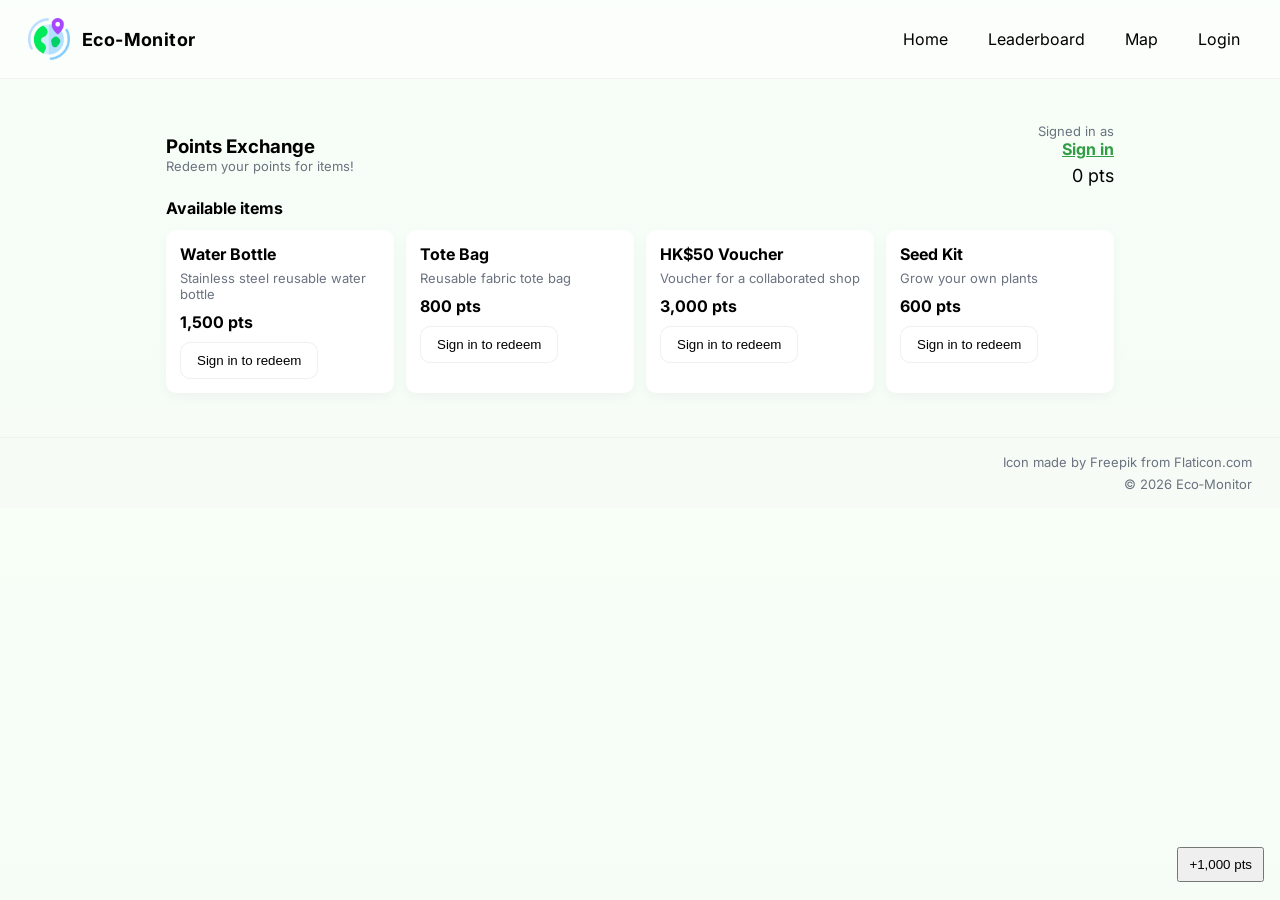
==== exchange.html @ 00a279bc "public ver" ====
<!DOCTYPE html>
<html lang="en">
<head>
  <meta charset="UTF-8">
  <meta name="viewport" content="width=device-width, initial-scale=1.0">
  <title>Eco‑Monitor — Exchange</title>
  <link rel="stylesheet" href="css/index.css">
  <link href="https://fonts.googleapis.com/css2?family=Inter:wght@300;600;800&display=swap" rel="stylesheet">
  <style>
    .exchange-wrap { max-width:980px; margin:28px auto; padding:16px; }
    .items { display:grid; grid-template-columns: repeat(auto-fit,minmax(220px,1fr)); gap:12px; margin-top:12px; }
    .item { padding:14px; border-radius:10px; background:var(--card); box-shadow:0 4px 12px rgba(0,0,0,0.04); }
    .item h4 { margin:0 0 6px 0; }
    .muted.small { color:var(--muted); font-size:13px; }
    .user-bar { display:flex;gap:12px;align-items:center;justify-content:space-between; margin-bottom:12px; }
    .msg { margin-top:10px; padding:8px 10px; border-radius:8px; }
    .msg.success { background:rgba(72,187,120,0.08); color:var(--accent); }
    .msg.error { background:rgba(255,80,80,0.06); color:#c93b3b; }
  </style>
  <script src="js/add-points.js"></script>
</head>
<body>
  <header>
    <div class="brand">
      <img src="img/world.png" alt="Eco-Monitor" class="brand-icon">
      <h1>Eco‑Monitor</h1>
    </div>
    <nav class="nav">
      <a class="button" href="index.html">Home</a>
      <a class="button" href="leaderboard.html">Leaderboard</a>
      <a class="button" href="map.html">Map</a>
      <a class="button" href="login.html">Login</a>
    </nav>
  </header>

  <main class="exchange-wrap">
    <div class="user-bar">
      <div>
        <h3 style="margin:0">Points Exchange</h3>
        <div class="muted small">Redeem your points for items!</div>
      </div>
      <div id="user-info" style="text-align:right;">
        <div class="muted small">Signed in as</div>
        <div id="user-name" style="font-weight:700">Not signed in</div>
        <div id="user-points" style="font-size:18px;margin-top:6px;">0 pts</div>
      </div>
    </div>

    <div id="msg-area"></div>

    <div>
      <strong>Available items</strong>
      <div class="items" id="items-grid">
        <!-- fallback static items so UI shows even if JS fails -->
        <div class="item"><h4>Water Bottle</h4><div class="muted small">Stainless steel reusable water bottle</div><div style="margin-top:10px;font-weight:700">1,500 pts</div></div>
        <div class="item"><h4>Tote Bag</h4><div class="muted small">Reusable fabric tote bag</div><div style="margin-top:10px;font-weight:700">800 pts</div></div>
        <div class="item"><h4>HK$50 Voucher</h4><div class="muted small">Voucher for a collaborated shop</div><div style="margin-top:10px;font-weight:700">3,000 pts</div></div>
        <div class="item"><h4>Seed Kit</h4><div class="muted small">Grow your own plants</div><div style="margin-top:10px;font-weight:700">600 pts</div></div>
      </div>
    </div>
  </main>

  <footer class="site-footer" style="margin-top:28px;">
    <div class="footer-right">
      <div class="attribution">
        Icon made by Freepik from Flaticon.com
      </div>
      <div class="copyright">© 2026 Eco‑Monitor</div>
    </div>
  </footer>

  <!-- mini debug/demo button: add 1,000 pts to current user -->
  <button id="bonus-btn" class="mini-fab" title="Add 1,000 pts">+1,000 pts</button>
</body>
</html>
---- css/index.css ----
:root{
  --bg:#f6fbf6;
  --accent:#2f9e44;
  --dark:#000000;
  --muted:#6b7280;
  --card:#ffffff;
  --radius:12px;
  font-family: 'Inter', system-ui, -apple-system, "Segoe UI", Roboto, "Helvetica Neue", Arial;
}

.muted { color:var(--muted); font-size:13px; }
.small { font-size:13px; }
a { color:var(--accent); }

*{box-sizing:border-box}
body{
  margin:0;
  background:linear-gradient(180deg, #f7fff7 0%, var(--bg) 100%);
  color:var(--dark);
  -webkit-font-smoothing:antialiased;
}

header{
  display:flex;
  justify-content:space-between;
  align-items:center;
  padding:18px 28px;
  background:rgba(255,255,255,0.6);
  border-bottom:1px solid rgba(0,0,0,0.04);
}
.brand{display:flex;gap:12px;align-items:center}
.brand-icon{width:42px;height:42px}
.brand h1{margin:0;font-size:18px;letter-spacing:0.4px}

.nav .button{
  margin-left:12px;
  text-decoration:none;
  color:var(--dark);
  padding:8px 12px;
  border-radius:8px;
  background:transparent;
}
.nav .button:hover{background:rgba(47,158,68,0.08)}

.container{max-width:1100px;margin:28px auto;padding:0 18px}

.hero{display:flex;gap:20px;align-items:stretch}
.hero-left{flex:1}
.hero-right{width:360px;display:flex;flex-direction:column;gap:12px}

.hero h2{font-size:28px;margin:6px 0 12px}
.hero p{color:var(--muted);line-height:1.5;margin:0 0 16px}

.cta-row{display:flex;gap:12px;margin-bottom:14px}
.cta{display:inline-block;padding:10px 16px;border-radius:10px;text-decoration:none;color:var(--dark);border:1px solid rgba(0,0,0,0.06);background:var(--card)}
.cta.primary{background:linear-gradient(90deg,var(--accent),#46b26b);color:white;border:none}

.features{list-style:none;padding:0;margin:6px 0 0;display:flex;gap:12px}
.features li{display:flex;gap:8px;align-items:center;background:rgba(255,255,255,0.6);padding:8px 12px;border-radius:10px}
.features img{width:22px;height:22px}

.map-preview{position:relative;border-radius:12px;overflow:hidden;background:#e9f7ee;border:1px solid rgba(0,0,0,0.04)}
.map-preview img{width:100%;display:block}

.score-card{display:flex;gap:12px;align-items:center;padding:10px;background:var(--card);border-radius:12px;box-shadow:0 6px 18px rgba(15,23,42,0.06)}
.score-left img{width:56px;height:56px}
.score-top{font-size:12px;color:var(--muted)}
.score-value{font-size:20px;font-weight:700}

.leaderboard-preview{margin-top:22px;background:var(--card);padding:16px;border-radius:12px}
.leaderboard-table{width:100%;border-collapse:collapse}
.leaderboard-table th, .leaderboard-table td{padding:8px 10px;text-align:left;border-bottom:1px solid rgba(0,0,0,0.04)}
.leaderboard-table th{color:var(--muted);font-weight:600}

.leaderboard-actions{margin-top:10px;text-align:right}

.about{margin:20px 0;padding:14px;background:rgba(255,255,255,0.5);border-radius:10px;color:var(--muted)}

.site-footer{gap:12px;align-items:right;padding:16px 28px;margin-top:28px;border-top:1px solid rgba(0,0,0,0.03)}
.footer-right{font-size:13px;color:var(--muted);text-align:right}
.footer-right .attribution{margin-bottom:6px}

/* Responsive */
@media (max-width:900px){
  .hero{flex-direction:column}
  .hero-right{width:100%}
  .nav{display:flex;gap:8px}
}

/* mini button to "complete green action" and add 1,000 pts (for demo) */
.mini-fab {
  opacity:20;
  position:fixed; right:16px; bottom:18px; z-index:999; padding:8px 10px; cursor:pointer;
}

/* Missions table style */
.missions-table {
  width: 100%;
  border-spacing: 0;
  margin-top: 10px;
  background: linear-gradient(180deg,#f3fff3,#7ae27a);
  border-radius: 10px;
  border: 1px solid rgb(0, 110, 0);
  font-size: 14px;
}
.missions-table thead th {
  padding: 12px 16px;
  background: rgba(61, 255, 97, 0.2);
  color: #0c3f16;
  font-weight: 700;
  display:flex;
  justify-content:space-between;
  align-items:center;
}
.missions-table.weekly thead th {
  background: rgba(30, 242, 203, 0.2);
}
.missions-table tbody td {
  padding: 12px 16px;
  vertical-align: middle;
  border-top: 1px solid rgba(0,0,0,0.2);
  background: rgba(255,255,255,0.6);
}
.missions-table .mission-item { display:flex; justify-content:space-between; align-items:center; gap:10px; }
.missions-table .mission-text { padding-right:8px; }
.missions-table .status-icon { width:20px; height:20px; opacity:0.95; }
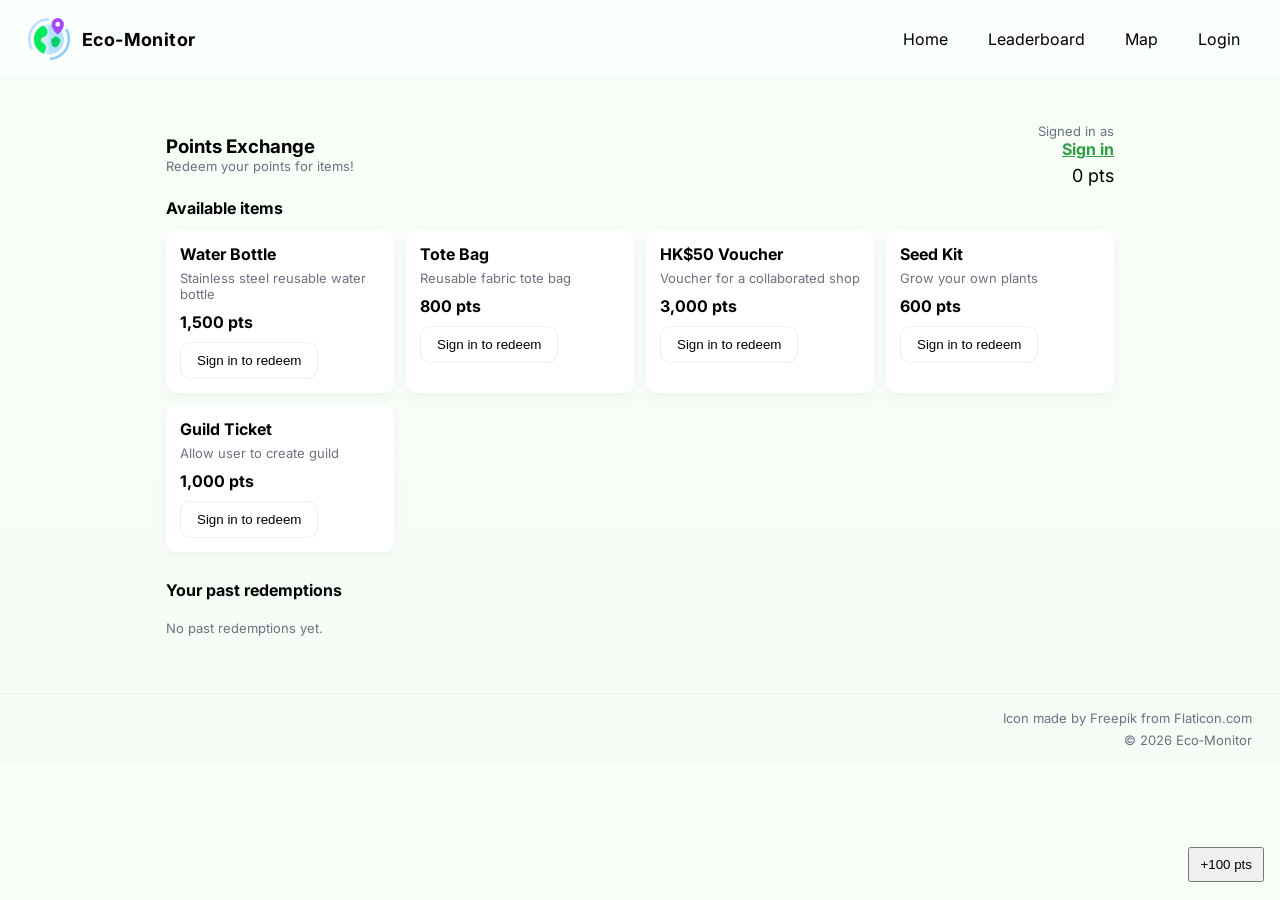
==== commit 2945c517: "+ load past redemptions" ====
--- a/exchange.html
+++ b/exchange.html
@@ -58,6 +58,8 @@
         <div class="item"><h4>Seed Kit</h4><div class="muted small">Grow your own plants</div><div style="margin-top:10px;font-weight:700">600 pts</div></div>
       </div>
     </div>
+    <div style="margin-top:28px;"><strong>Your past redemptions</strong></div>
+    <div id="past-redemptions"></div>
   </main>
 
   <footer class="site-footer" style="margin-top:28px;">
@@ -70,6 +72,6 @@
   </footer>
 
   <!-- mini debug/demo button: add 1,000 pts to current user -->
-  <button id="bonus-btn" class="mini-fab" title="Add 1,000 pts">+1,000 pts</button>
+  <button id="bonus-btn" class="mini-fab" title="Add 100 pts">+100 pts</button>
 </body>
 </html>
